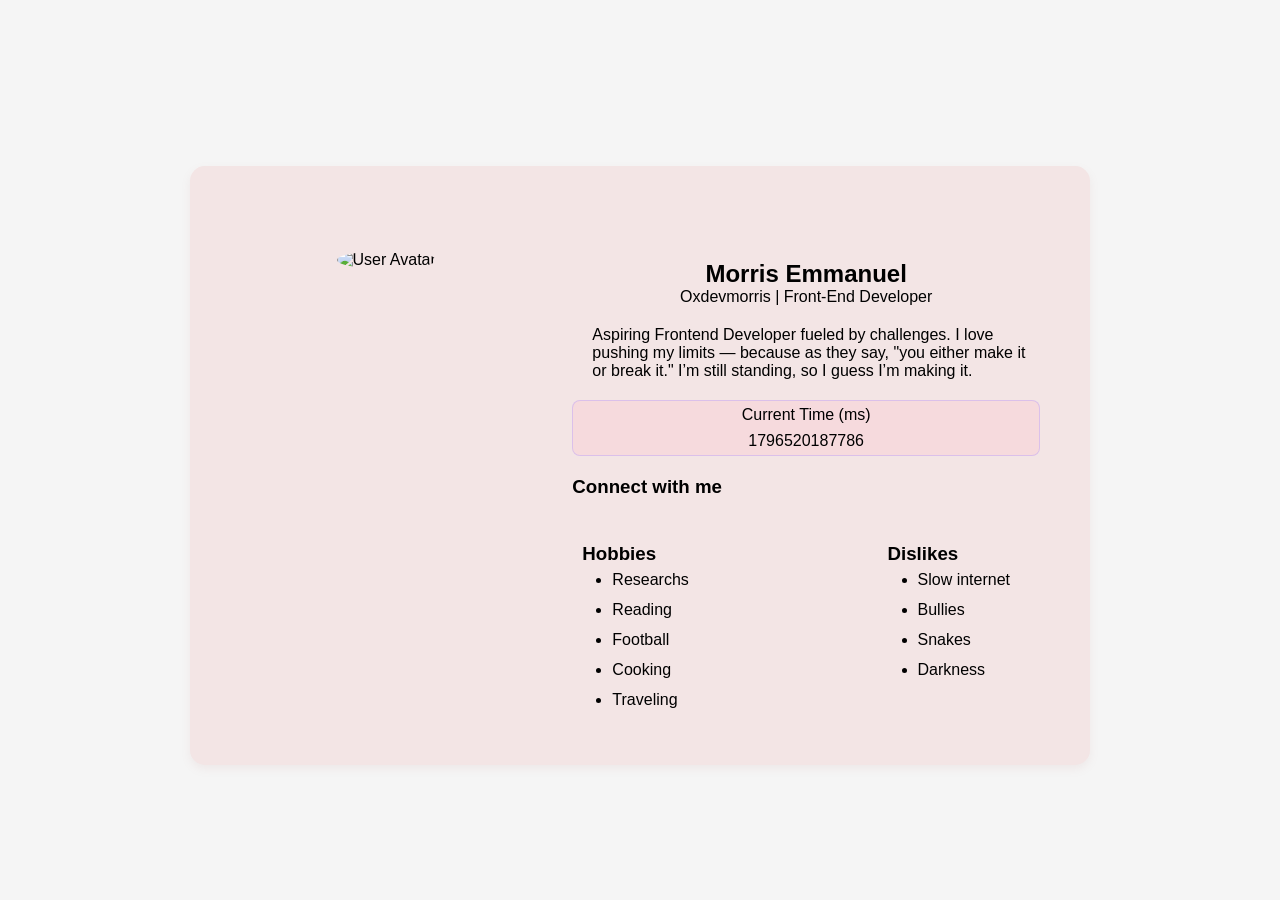
==== index.html @ a8594323 "Initial commit" ====
<!DOCTYPE html>
<html lang="en">
  <head>
    <meta charset="UTF-8" />
    <meta name="viewport" content="width=device-width, initial-scale=1.0" />
    <title>Profile Card</title>
    <link
      rel="stylesheet"
      href="https://cdnjs.cloudflare.com/ajax/libs/font-awesome/5.15.1/css/all.min.css"
      integrity="sha512-+4zCK9k+qNFUR5X+cKL9EIR+ZOhtIloNl9GIKS57V1MyNsYpYcUrUeQc9vNfzsWfV28IaLL3i96P9sdNyeRssA=="
      crossorigin="anonymous"
    />

    <script
      src="https://kit.fontawesome.com/4ac1988500.js"
      crossorigin="anonymous"
    ></script>
    <link rel="stylesheet" href="style.css" />
  </head>

  <body>
    <article data-testid="test-profile-card">
      <section id="bg-img">
        <figure>
          <img
            src="https://res.cloudinary.com/dm1yn1zwj/image/upload/v1725378497/IMG_6144_2_m6mykq.jpg"
            alt="User Avatar"
            data-testid="test-user-avatar"
          />
        </figure>
      </section>

      <main>
        <header>
          <h2 data-testid="test-user-name">Morris Emmanuel</h2>
          <p>Oxdevmorris | Front-End Developer</p>
        </header>

        <p data-testid="test-user-bio">
          Aspiring Frontend Developer fueled by challenges. I love pushing my
          limits — because as they say, "you either make it or break it." I’m
          still standing, so I guess I’m making it.
        </p>

        <div class="time">
          Current Time (ms)
          <p>
            <span data-testid="test-user-time"></span>
          </p>
        </div>

        <nav data-testid="test-user-social-links">
          <h3>Connect with me</h3>
          <ul>
            <li>
              <a
                href="https://x.com/0xDevMorris"
                target="_blank"
                rel="noopener noreferrer"
                data-testid="test-user-social-twitter"
              >
                <i class="fa-brands fa-square-x-twitter fa-2xl"></i>
              </a>
            </li>

            <li>
              <a
                href="https://github.com/0xDevMorris"
                target="_blank"
                rel="noopener noreferrer"
                data-testid="test-user-social-github"
              >
                <i class="fa-brands fa-square-github fa-2xl"></i
              ></a>
            </li>

            <li>
              <a
                href="https://www.linkedin.com/in/emmanuelmorris/"
                target="_blank"
                rel="noopener noreferrer"
                data-testid="test-user-social-linkedin"
              >
                <i class="fa-brands fa-square-linkedin fa-2xl"></i
              ></a>
            </li>
          </ul>
        </nav>

        <div class="personality">
          <section data-testid="test-user-hobbies">
            <h3>Hobbies</h3>
            <ul>
              <li>Researchs</li>
              <li>Reading</li>
              <li>Football</li>
              <li>Cooking</li>
              <li>Traveling</li>
            </ul>
          </section>

          <section data-testid="test-user-dislikes">
            <h3>Dislikes</h3>
            <ul>
              <li>Slow internet</li>
              <li>Bullies</li>
              <li>Snakes</li>
              <li>Darkness</li>
            </ul>
          </section>
        </div>
      </main>
    </article>

    <script src="script.js"></script>
  </body>
</html>
---- style.css ----
* {
  box-sizing: border-box;
  margin: 0;
  padding: 0;
}

ul {
  list-style: none;
}

a {
  text-decoration: none;
}

body {
  font-family: Arial, Helvetica, sans-serif;
  background-color: #f5f5f5;
  display: flex;
  justify-content: center;
  align-items: center;
  min-height: 100vh;
}

article[data-testid="test-profile-card"] {
  background-color: rgb(243, 229, 229);
  /* padding: 20px; */
  width: 90%;
  max-width: 400px;
  border-radius: 15px;
  box-shadow: 0 4px 10px rgba(185, 126, 126, 0.1);
  text-align: center;
}

#bg-img {
  background: url("https://plus.unsplash.com/premium_photo-1661963874418-df1110ee39c1?ixlib=rb-4.1.0&ixid=M3wxMjA3fDB8MHxwaG90by1wYWdlfHx8fGVufDB8fHx8fA%3D%3D&auto=format&fit=crop&q=80&w=786")
    no-repeat center center/cover;
  width: 100%;
  height: 120px;
  border-radius: 15px 15px 0 0;
}

figure img {
  width: 120px;
  height: 120px;
  border-radius: 50%;
  object-fit: cover;
  z-index: 2;
  margin-top: 55px;
}

main {
  padding-top: 5rem;
}

header {
  margin-bottom: 20px;
}

p[data-testid="test-user-bio"] {
  margin: 0 20px;
}

.time {
  border: 1px solid #b097fc63;
  background-color: rgba(255, 192, 203, 0.281);
  border-radius: 8px;
  margin: 20px;
  padding: 5px;
}

.time p {
  margin-top: 8px;
}

nav[data-testid="test-user-social-links"] {
  margin-bottom: 20px;
}

.fa-brands {
  color: black;
}

nav ul {
  display: flex;
  justify-content: center;
  margin: 15px;
  gap: 50px;
}

.fa-brands {
  background-color: #b197fc;
  color: #2b2a2a;
  align-content: center;
  height: 50px;
  width: 50px;
  border-radius: 50%;
}

.fa-brands:hover,
.fa-brands:focus {
  background-color: #005ec2;
  outline: none;
}

.personality {
  display: flex;
  text-align: left;
  justify-content: space-between;
  margin: 10px 30px;
  /* background-color: red; */
  margin-bottom: 20px;
}

.personality section ul {
  list-style: disc;
  padding-left: 30px;
  line-height: 30px;
}

/* Tablet Layout (600px and up) */
@media (min-width: 600px) {
  body {
    padding-top: 30px;
  }

  article[data-testid="test-profile-card"] {
    display: flex;
    flex-direction: column;
    max-width: 700px;
    padding: 20px;
  }

  #bg-img {
    background: none;
  }

   figure img {
    width: 150px;
    height: 150px;
  }

  .personality {
    justify-content: space-around;
    margin-top: 30px;
  }

   main {
    padding-top: 6rem;
  }
}

/* Laptop/Desktop Layout (900px and up) */
@media (min-width: 900px) {
  article[data-testid="test-profile-card"] {
    min-width: 900px;
    padding: 30px;
    display: flex;
    flex-direction: row;
  }

  main > p{
    padding-left: 20px;
    text-align: left;
  }

  nav ul {
    justify-content: flex-start;
    gap: 20px;
  }

  .personality {
    margin-right: 50px;

  }

  nav h3 {
    text-align: left;
    padding-left: 20px;
  }

  .personality {
    justify-content: space-between;
  }

  main {
    padding-top: 4rem;
  }

  figure img {
    width: 150px;
    height: 150px;
  }
}
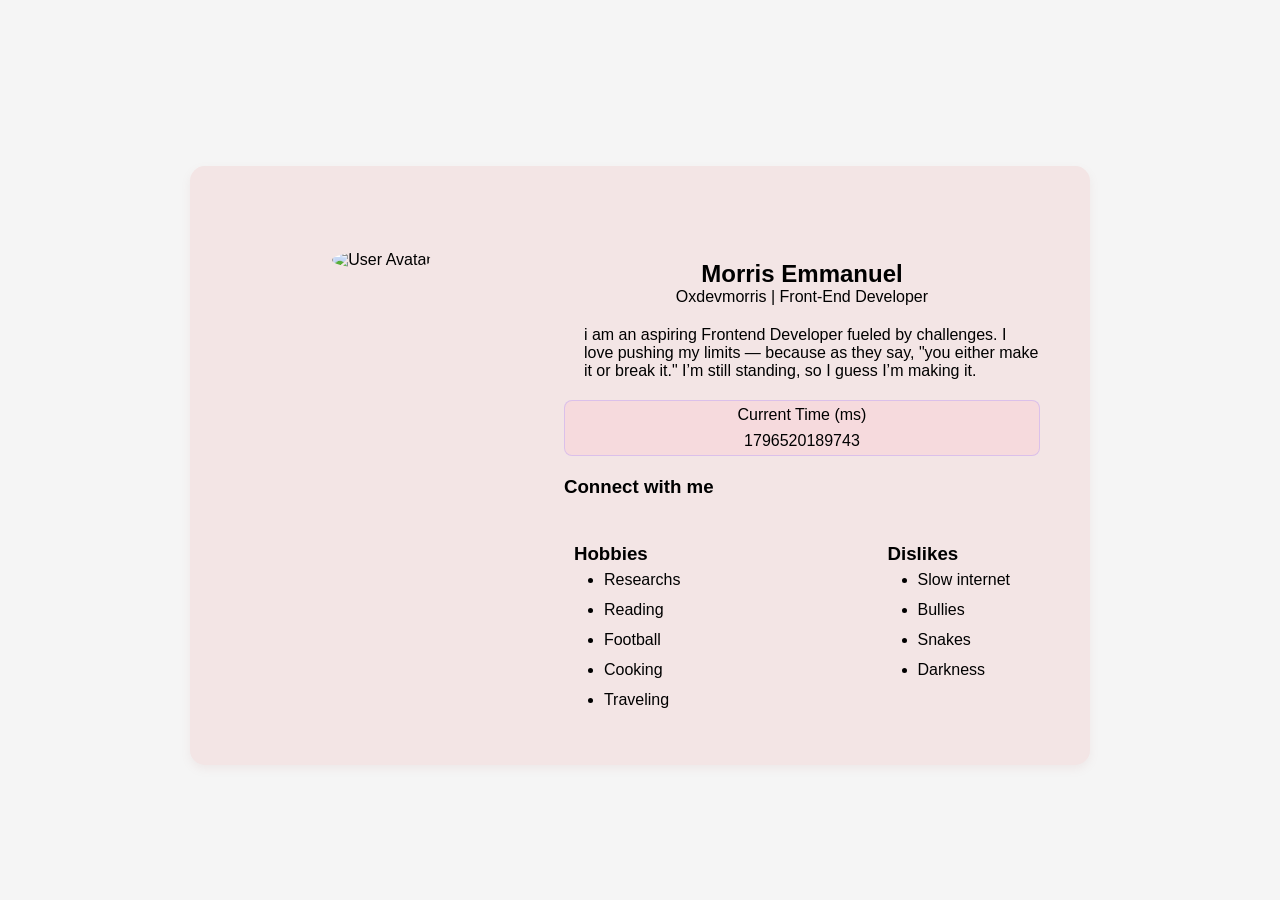
==== commit 70497af0: "Update index.html" ====
--- a/index.html
+++ b/index.html
@@ -37,9 +37,9 @@
         </header>
 
         <p data-testid="test-user-bio">
-          Aspiring Frontend Developer fueled by challenges. I love pushing my
-          limits — because as they say, "you either make it or break it." I’m
-          still standing, so I guess I’m making it.
+          i am an aspiring Frontend Developer fueled by challenges. I love
+          pushing my limits — because as they say, "you either make it or break
+          it." I’m still standing, so I guess I’m making it.
         </p>
 
         <div class="time">
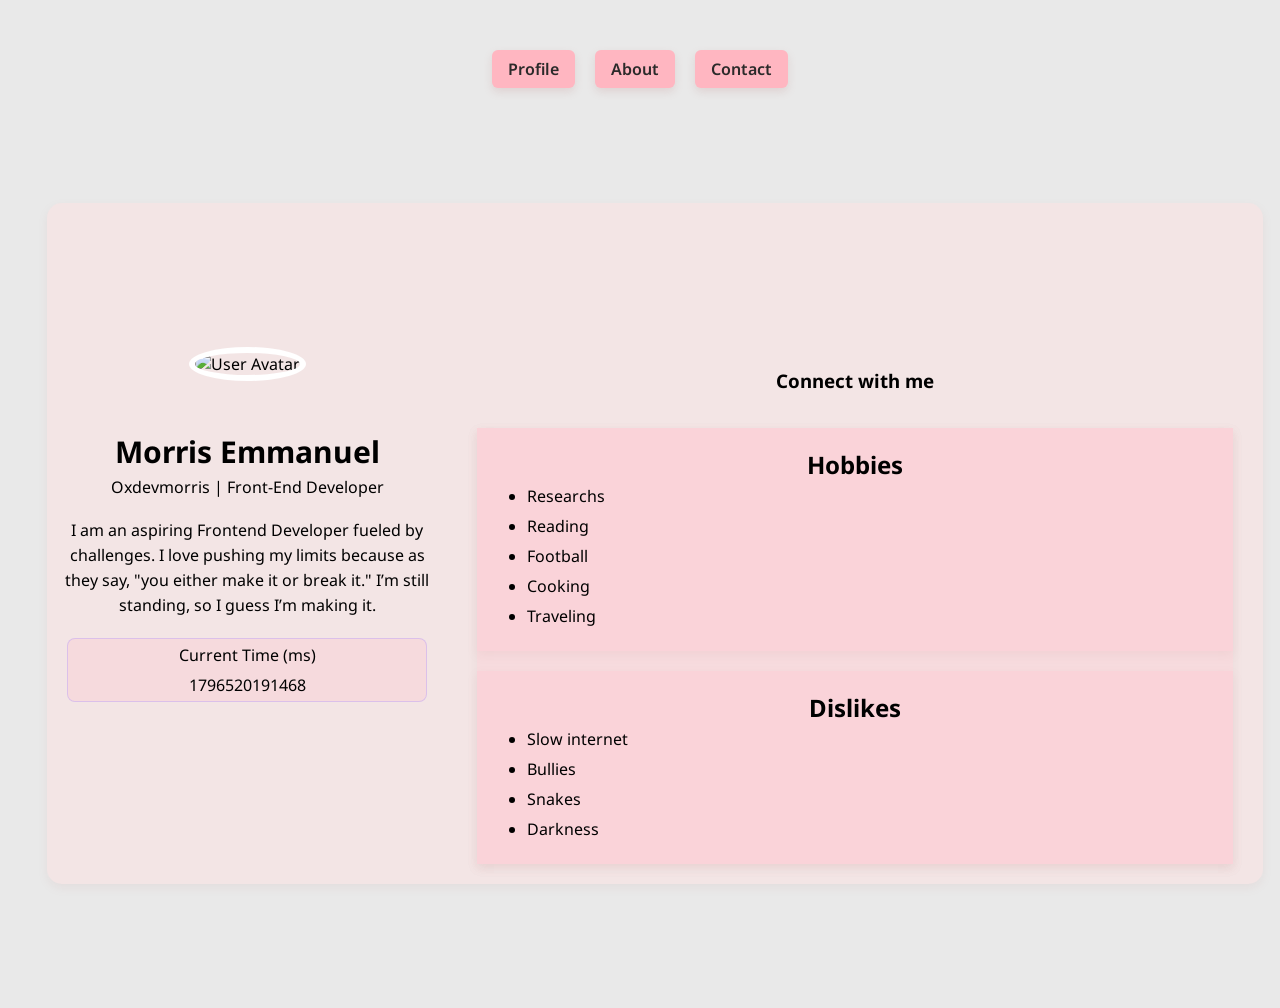
==== commit 05de42bf: "about me and contact me pages added overall updated code with about me and contact me pages added wi" ====
--- a/index.html
+++ b/index.html
@@ -10,6 +10,12 @@
       integrity="sha512-+4zCK9k+qNFUR5X+cKL9EIR+ZOhtIloNl9GIKS57V1MyNsYpYcUrUeQc9vNfzsWfV28IaLL3i96P9sdNyeRssA=="
       crossorigin="anonymous"
     />
+    <link rel="preconnect" href="https://fonts.googleapis.com" />
+    <link rel="preconnect" href="https://fonts.gstatic.com" crossorigin />
+    <link
+      href="https://fonts.googleapis.com/css2?family=Noto+Sans:ital,wght@0,100..900;1,100..900&display=swap"
+      rel="stylesheet"
+    />
 
     <script
       src="https://kit.fontawesome.com/4ac1988500.js"
@@ -19,99 +25,111 @@
   </head>
 
   <body>
-    <article data-testid="test-profile-card">
-      <section id="bg-img">
-        <figure>
-          <img
-            src="https://res.cloudinary.com/dm1yn1zwj/image/upload/v1725378497/IMG_6144_2_m6mykq.jpg"
-            alt="User Avatar"
-            data-testid="test-user-avatar"
-          />
-        </figure>
-      </section>
+    <nav class="nav-bar">
+      <ul class="nav-links">
+        <li><a href="./index.html" class="nav">Profile</a></li>
+        <li><a href="./about.html" class="nav">About</a></li>
+        <li><a href="./contact.html" class="nav">Contact</a></li>
+      </ul>
+    </nav>
+    <div id="flex-container">
+      <article data-testid="test-profile-card">
+        <div id="bg-img"></div>
+        <div id="flex-lg">
+          <section>
+            <figure>
+              <img
+                src="https://res.cloudinary.com/dm1yn1zwj/image/upload/v1725378497/IMG_6144_2_m6mykq.jpg"
+                alt="User Avatar"
+                data-testid="test-user-avatar"
+              />
+            </figure>
 
-      <main>
-        <header>
-          <h2 data-testid="test-user-name">Morris Emmanuel</h2>
-          <p>Oxdevmorris | Front-End Developer</p>
-        </header>
+            <header>
+              <h2 data-testid="test-user-name">Morris Emmanuel</h2>
+              <p>Oxdevmorris | Front-End Developer</p>
+            </header>
 
-        <p data-testid="test-user-bio">
-          i am an aspiring Frontend Developer fueled by challenges. I love
-          pushing my limits — because as they say, "you either make it or break
-          it." I’m still standing, so I guess I’m making it.
-        </p>
+            <p data-testid="test-user-bio">
+              I am an aspiring Frontend Developer fueled by challenges. I love
+              pushing my limits because as they say, "you either make it or
+              break it." I’m still standing, so I guess I’m making it.
+            </p>
 
-        <div class="time">
-          Current Time (ms)
-          <p>
-            <span data-testid="test-user-time"></span>
-          </p>
-        </div>
-
-        <nav data-testid="test-user-social-links">
-          <h3>Connect with me</h3>
-          <ul>
-            <li>
-              <a
-                href="https://x.com/0xDevMorris"
-                target="_blank"
-                rel="noopener noreferrer"
-                data-testid="test-user-social-twitter"
-              >
-                <i class="fa-brands fa-square-x-twitter fa-2xl"></i>
-              </a>
-            </li>
-
-            <li>
-              <a
-                href="https://github.com/0xDevMorris"
-                target="_blank"
-                rel="noopener noreferrer"
-                data-testid="test-user-social-github"
-              >
-                <i class="fa-brands fa-square-github fa-2xl"></i
-              ></a>
-            </li>
-
-            <li>
-              <a
-                href="https://www.linkedin.com/in/emmanuelmorris/"
-                target="_blank"
-                rel="noopener noreferrer"
-                data-testid="test-user-social-linkedin"
-              >
-                <i class="fa-brands fa-square-linkedin fa-2xl"></i
-              ></a>
-            </li>
-          </ul>
-        </nav>
-
-        <div class="personality">
-          <section data-testid="test-user-hobbies">
-            <h3>Hobbies</h3>
-            <ul>
-              <li>Researchs</li>
-              <li>Reading</li>
-              <li>Football</li>
-              <li>Cooking</li>
-              <li>Traveling</li>
-            </ul>
+            <div class="time">
+              Current Time (ms)
+              <p>
+                <span data-testid="test-user-time"></span>
+              </p>
+            </div>
           </section>
 
-          <section data-testid="test-user-dislikes">
-            <h3>Dislikes</h3>
-            <ul>
-              <li>Slow internet</li>
-              <li>Bullies</li>
-              <li>Snakes</li>
-              <li>Darkness</li>
-            </ul>
+          <section>
+            <nav data-testid="test-user-social-links">
+              <h3>Connect with me</h3>
+              <ul>
+                <li>
+                  <a
+                    href="https://x.com/0xDevMorris"
+                    target="_blank"
+                    rel="noopener noreferrer"
+                    data-testid="test-user-social-twitter"
+                  >
+                    <i class="fa-brands fa-square-x-twitter fa-2xl"></i>
+                  </a>
+                </li>
+
+                <li>
+                  <a
+                    href="https://github.com/0xDevMorris"
+                    target="_blank"
+                    rel="noopener noreferrer"
+                    data-testid="test-user-social-github"
+                  >
+                    <i class="fa-brands fa-square-github fa-2xl"></i
+                  ></a>
+                </li>
+
+                <li>
+                  <a
+                    href="https://www.linkedin.com/in/emmanuelmorris/"
+                    target="_blank"
+                    rel="noopener noreferrer"
+                    data-testid="test-user-social-linkedin"
+                  >
+                    <i class="fa-brands fa-square-linkedin fa-2xl"></i
+                  ></a>
+                </li>
+              </ul>
+            </nav>
+
+            <div class="personality">
+              <section data-testid="test-user-hobbies">
+                <h2 style="text-align: center">Hobbies</h2>
+                <ul>
+                  <li>Researchs</li>
+                  <li>Reading</li>
+                  <li>Football</li>
+                  <li>Cooking</li>
+                  <li>Traveling</li>
+                </ul>
+              </section>
+
+              <section data-testid="test-user-dislikes">
+                <h2 style="text-align: center">Dislikes</h2>
+                <ul>
+                  <li>Slow internet</li>
+                  <li>Bullies</li>
+                  <li>Snakes</li>
+                  <li>Darkness</li>
+                </ul>
+              </section>
+            </div>
           </section>
         </div>
-      </main>
-    </article>
+      </article>
 
-    <script src="script.js"></script>
+      <script src="script.js"></script>
+    </div>
   </body>
 </html>
--- a/style.css
+++ b/style.css
@@ -12,22 +12,56 @@
   text-decoration: none;
 }
 
+.nav-links {
+  list-style: none;
+  display: flex;
+  justify-content: center;
+  gap: 20px;
+  padding: 0;
+  margin: 20px 0;
+}
+
+.nav {
+  display: inline-block;
+  background-color: #ffb6c1;
+  color: #2b2a2a;
+  padding: 8px 16px;
+  border-radius: 6px;
+  text-decoration: none;
+  font-weight: 600;
+  transition: background-color 0.3s ease, transform 0.2s ease;
+  box-shadow: 0 4px 8px rgba(185, 126, 126, 0.2);
+}
+
+.nav:hover {
+  background-color: #ff9eb3;
+  transform: translateY(-2px);
+}
+
+.nav:active {
+  background-color: #ff8aa1;
+  transform: scale(0.97);
+}
+
 body {
-  font-family: Arial, Helvetica, sans-serif;
-  background-color: #f5f5f5;
+  font-family: "Noto Sans", sans-serif;
+  background-color: #e9e9e9;
+}
+
+#flex-container {
   display: flex;
   justify-content: center;
   align-items: center;
   min-height: 100vh;
+  padding-bottom: 30px;
 }
 
 article[data-testid="test-profile-card"] {
-  background-color: rgb(243, 229, 229);
-  /* padding: 20px; */
+  background-color: #f3e5e5;
   width: 90%;
   max-width: 400px;
   border-radius: 15px;
-  box-shadow: 0 4px 10px rgba(185, 126, 126, 0.1);
+  box-shadow: 0 4px 10px #b97e7e1a;
   text-align: center;
 }
 
@@ -35,29 +69,34 @@
   background: url("https://plus.unsplash.com/premium_photo-1661963874418-df1110ee39c1?ixlib=rb-4.1.0&ixid=M3wxMjA3fDB8MHxwaG90by1wYWdlfHx8fGVufDB8fHx8fA%3D%3D&auto=format&fit=crop&q=80&w=786")
     no-repeat center center/cover;
   width: 100%;
-  height: 120px;
+  height: 150px;
   border-radius: 15px 15px 0 0;
 }
 
 figure img {
-  width: 120px;
-  height: 120px;
+  margin-top: -85px;
+  height: 170px;
   border-radius: 50%;
   object-fit: cover;
   z-index: 2;
-  margin-top: 55px;
-}
-
-main {
-  padding-top: 5rem;
+  border: 6px solid white;
 }
 
 header {
-  margin-bottom: 20px;
+  margin: 20px;
+}
+
+header h2 {
+  font-size: 30px;
+}
+
+header p {
+  margin-top: 4px;
 }
 
 p[data-testid="test-user-bio"] {
-  margin: 0 20px;
+  margin: 0 10px;
+  line-height: 25px;
 }
 
 .time {
@@ -74,10 +113,6 @@
 
 nav[data-testid="test-user-social-links"] {
   margin-bottom: 20px;
-}
-
-.fa-brands {
-  color: black;
 }
 
 nav ul {
@@ -107,8 +142,9 @@
   text-align: left;
   justify-content: space-between;
   margin: 10px 30px;
-  /* background-color: red; */
-  margin-bottom: 20px;
+  background-color: #ffc0cb48;
+  padding: 20px 20px;
+  box-shadow: 0 4px 10px rgba(185, 126, 126, 0.1);
 }
 
 .personality section ul {
@@ -127,67 +163,50 @@
     display: flex;
     flex-direction: column;
     max-width: 700px;
+  }
+
+  figure img {
+    height: 200px;
+  }
+
+  .personality {
+    display: block;
+    background-color: none;
+    padding: 0;
+  }
+
+  section[data-testid="test-user-hobbies"],
+  section[data-testid="test-user-dislikes"] {
+    background-color: #ffc0cb48;
     padding: 20px;
-  }
-
-  #bg-img {
-    background: none;
-  }
-
-   figure img {
-    width: 150px;
-    height: 150px;
-  }
-
-  .personality {
-    justify-content: space-around;
-    margin-top: 30px;
-  }
-
-   main {
-    padding-top: 6rem;
+    margin-bottom: 20px;
+    box-shadow: 0 4px 10px rgba(185, 126, 126, 0.1);
   }
 }
 
 /* Laptop/Desktop Layout (900px and up) */
 @media (min-width: 900px) {
+  #flex-lg {
+    display: grid;
+    grid-template-columns: 400px 1fr;
+  }
+
   article[data-testid="test-profile-card"] {
-    min-width: 900px;
-    padding: 30px;
-    display: flex;
-    flex-direction: row;
-  }
-
-  main > p{
-    padding-left: 20px;
-    text-align: left;
-  }
-
-  nav ul {
-    justify-content: flex-start;
-    gap: 20px;
-  }
-
-  .personality {
-    margin-right: 50px;
-
+    max-width: none;
+    width: 95vw;
+    margin-left: 30px;
+  }
+
+  body {
+    display: block;
+  }
+
+  header {
+    margin-top: 50px;
   }
 
   nav h3 {
-    text-align: left;
-    padding-left: 20px;
-  }
-
-  .personality {
-    justify-content: space-between;
-  }
-
-  main {
-    padding-top: 4rem;
-  }
-
-  figure img {
-    width: 150px;
-    height: 150px;
-  }
-}
+    margin-top: 15px;
+    font-weight: 70px;
+  }
+}
